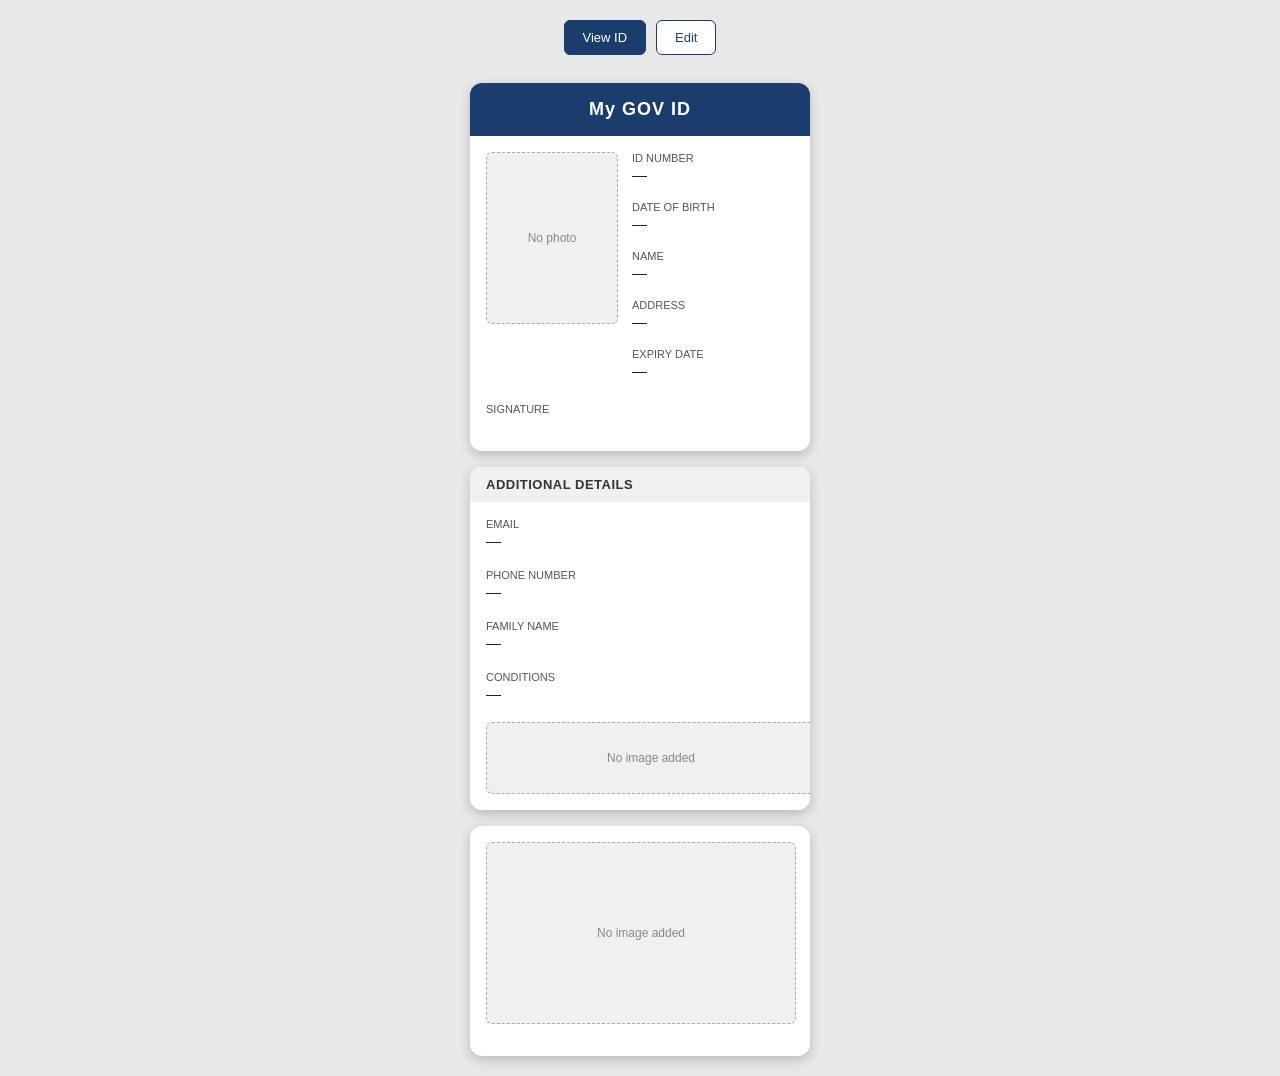
==== index.html @ f357cc34 "Add files via upload" ====
<!DOCTYPE html>
<html lang="en">
<head>
  <meta charset="UTF-8">
  <meta name="viewport" content="width=device-width, initial-scale=1.0">
  <title>My ID Card</title>
  <link rel="stylesheet" href="style.css">
</head>
<body>

  <div class="topbar">
    <button id="showViewBtn" class="tab active">View ID</button>
    <button id="showEditBtn" class="tab">Edit</button>
  </div>

  <!-- ================= VIEW MODE ================= -->
  <div id="viewPage">

    <div class="card">
      <div class="header" id="bannerAreaView">
        <h1>My GOV ID</h1>
      </div>

      <div class="card-body">
        <div class="photo-area">
          <img id="viewPhoto" src="" alt="Your photo" style="display:none;">
          <span id="viewPhotoPlaceholder">No photo</span>
        </div>

        <div class="fields">
          <div class="display-field">
            <span class="display-label">ID Number</span>
            <span id="viewIdNumber" class="display-value">—</span>
          </div>
          <div class="display-field">
            <span class="display-label">Date of Birth</span>
            <span id="viewDob" class="display-value">—</span>
          </div>
          <div class="display-field">
            <span class="display-label">Name</span>
            <span id="viewName" class="display-value">—</span>
          </div>
          <div class="display-field">
            <span class="display-label">Address</span>
            <span id="viewAddress" class="display-value">—</span>
          </div>
          <div class="display-field">
            <span class="display-label">Expiry Date</span>
            <span id="viewExpiry" class="display-value">—</span>
          </div>
        </div>
      </div>

      <div class="signature-section">
        <span class="display-label">Signature</span>
        <img id="viewSignature" alt="Signature" style="max-width:100%; display:none;">
      </div>

      <div class="message-section">
        <span id="viewMessage" class="card-message"></span>
      </div>
    </div>

    <!-- Additional Details card -->
    <div class="card extra-card">
      <div class="subheader">Additional Details</div>
      <div class="card-body-column">
        <div class="display-field">
          <span class="display-label">Email</span>
          <span id="viewEmail" class="display-value">—</span>
        </div>
        <div class="display-field">
          <span class="display-label">Phone Number</span>
          <span id="viewPhone" class="display-value">—</span>
        </div>
        <div class="display-field">
          <span class="display-label">Family Name</span>
          <span id="viewFamilyName" class="display-value">—</span>
        </div>
        <div class="display-field">
          <span class="display-label">Conditions</span>
          <span id="viewConditions" class="display-value">—</span>
        </div>
        <div class="extra-image-area barcode">
          <img id="viewBarcode" src="" alt="Barcode" style="display:none;">
          <span id="viewBarcodePlaceholder">No image added</span>
        </div>
      </div>
    </div>

    <!-- Free image + subtitle card -->
    <div class="card extra-card">
      <div class="card-body-column">
        <div class="extra-image-area large">
          <img id="viewExtraImage" src="" alt="Extra" style="display:none;">
          <span id="viewExtraImagePlaceholder">No image added</span>
        </div>
        <span id="viewExtraSubtitle" class="card-message center"></span>
      </div>
    </div>

  </div>

  <!-- ================= EDIT MODE ================= -->
  <div id="editPage" style="display:none;">

    <div class="card">
      <div class="header" id="bannerAreaEdit">
        <h1>EDIT MY ID</h1>
      </div>
      <input type="file" id="bannerInput" accept="image/*" style="display:none;">

      <div class="card-body">
        <div class="photo-area" id="photoArea">
          <span id="photoPlaceholder">Tap to add photo</span>
          <img id="photoPreview" src="" alt="Your photo" style="display:none;">
        </div>
        <input type="file" id="photoInput" accept="image/*" style="display:none;">

        <div class="fields">
          <div class="field">
            <label for="idNumber">ID Number</label>
            <input type="text" id="idNumber" placeholder="000000">
          </div>

          <div class="field">
            <label for="dob">Date of Birth</label>
            <input type="date" id="dob">
          </div>

          <div class="field">
            <label for="fullName">Name</label>
            <textarea id="fullName" rows="1" placeholder="Your name"></textarea>
          </div>

          <div class="field">
            <label for="sex">Sex</label>
            <select id="sex">
              <option value="">Select</option>
              <option value="Male">Male</option>
              <option value="Female">Female</option>
              <option value="Other">Other</option>
            </select>
          </div>

          <div class="field">
            <label for="address">Address</label>
            <textarea id="address" rows="2" placeholder="Your address"></textarea>
          </div>

          <div class="field">
            <label for="expiryDate">Expiry Date</label>
            <input type="date" id="expiryDate">
          </div>
        </div>
      </div>

      <div class="signature-section">
        <label>Signature</label>
        <canvas id="signaturePad" width="300" height="80"></canvas>
        <button id="clearSig" type="button">Clear</button>
      </div>

      <div class="field message-field">
        <label for="message">Message</label>
        <textarea id="message" rows="2" placeholder="Add a note or message"></textarea>
      </div>
    </div>

    <!-- Additional Details edit -->
    <div class="card extra-card">
      <div class="subheader">Additional Details</div>
      <div class="card-body-column">
        <div class="field">
          <label for="email">Email</label>
          <input type="email" id="email" placeholder="you@example.com">
        </div>
        <div class="field">
          <label for="phone">Phone Number</label>
          <input type="tel" id="phone" placeholder="Your phone number">
        </div>
        <div class="field">
          <label for="familyName">Family Name</label>
          <input type="text" id="familyName" placeholder="Family name">
        </div>
        <div class="field">
          <label for="conditions">Conditions</label>
          <textarea id="conditions" rows="2" placeholder="Any conditions"></textarea>
        </div>

        <div class="field">
          <label>Barcode / Image</label>
          <div class="extra-image-area barcode" id="barcodeArea">
            <span id="barcodePlaceholder">Tap to add image</span>
            <img id="barcodePreview" src="" alt="Barcode" style="display:none;">
          </div>
          <input type="file" id="barcodeInput" accept="image/*" style="display:none;">
        </div>
      </div>
    </div>

    <!-- Free image + subtitle edit -->
    <div class="card extra-card">
      <div class="card-body-column">
        <div class="extra-image-area large" id="extraImageArea">
          <span id="extraImagePlaceholder">Tap to add image</span>
          <img id="extraImagePreview" src="" alt="Extra" style="display:none;">
        </div>
        <input type="file" id="extraImageInput" accept="image/*" style="display:none;">

        <div class="field">
          <label for="extraSubtitle">Subtitle</label>
          <input type="text" id="extraSubtitle" placeholder="Add a caption">
        </div>
      </div>
    </div>

    <button id="saveBtn">Save</button>
  </div>

  <script type="module" src="script.js"></script>
</body>
</html>
---- style.css ----
body {
  margin: 0;
  padding: 20px;
  background: #e8e8e8;
  font-family: Arial, sans-serif;
  display: flex;
  flex-direction: column;
  align-items: center;
}

.topbar {
  display: flex;
  justify-content: center;
  gap: 10px;
  margin-bottom: 28px;
}

.tab {
  padding: 9px 18px;
  border: 1px solid #1a3d6d;
  background: white;
  color: #1a3d6d;
  border-radius: 6px;
  font-size: 13px;
  cursor: pointer;
}

.tab.active {
  background: #1a3d6d;
  color: white;
}

.card {
  background: white;
  width: 340px;
  border-radius: 12px;
  overflow: hidden;
  box-shadow: 0 4px 12px rgba(0,0,0,0.2);
}

.header {
  background: #1a3d6d;
  color: white;
  padding: 16px;
  text-align: center;
  cursor: pointer;
}

.header h1 {
  margin: 0;
  font-size: 18px;
  letter-spacing: 1px;
}

.card-body {
  display: flex;
  flex-direction: row;
  padding: 16px;
  gap: 14px;
}

.photo-area {
  width: 130px;
  height: 170px;
  background: #f0f0f0;
  border: 1px dashed #aaa;
  border-radius: 6px;
  display: flex;
  align-items: center;
  justify-content: center;
  text-align: center;
  font-size: 12px;
  color: #888;
  cursor: pointer;
  overflow: hidden;
  flex-shrink: 0;
}

.photo-area img {
  width: 100%;
  height: 100%;
  object-fit: contain;
}

.fields {
  display: flex;
  flex-direction: column;
  gap: 10px;
}

.field label, .display-label {
  display: block;
  font-size: 11px;
  color: #555;
  text-transform: uppercase;
  margin-bottom: 2px;
}

.field input, .field select, .field textarea {
  width: 100%;
  border: none;
  border-bottom: 1px solid #ccc;
  font-size: 14px;
  padding: 4px 0;
  box-sizing: border-box;
  font-family: inherit;
  resize: none;
  overflow-wrap: break-word;
}

.field textarea {
  border: 1px solid #ccc;
  border-radius: 4px;
  padding: 6px;
}

.field input:focus, .field select:focus, .field textarea:focus {
  outline: none;
  border-color: #1a3d6d;
}

.display-field {
  display: flex;
  flex-direction: column;
  margin-bottom: 8px;
}

.display-value {
  font-size: 15px;
  color: #222;
  font-weight: 500;
  overflow-wrap: break-word;
  white-space: pre-wrap;
}

#viewPhotoPlaceholder {
  font-size: 12px;
  color: #888;
}

.signature-section {
  padding: 0 16px 16px;
}

#signaturePad {
  border: 1px solid #ccc;
  border-radius: 6px;
  width: 100%;
  touch-action: none;
  background: #fafafa;
}

#clearSig {
  margin-top: 6px;
  padding: 5px 10px;
  font-size: 12px;
  border: 1px solid #ccc;
  background: white;
  border-radius: 4px;
  cursor: pointer;
}

.message-field {
  padding: 0 16px 16px;
}

.message-section {
  padding: 0 16px 18px;
}

.card-message {
  display: block;
  font-size: 13px;
  color: #444;
  font-style: italic;
  overflow-wrap: break-word;
  white-space: pre-wrap;
}

.card-message.center {
  text-align: center;
  margin-top: 4px;
}

#saveBtn {
  display: block;
  width: 340px;
  margin: 16px 0 40px;
  padding: 10px;
  background: #1a3d6d;
  color: white;
  border: none;
  border-radius: 6px;
  font-size: 14px;
  cursor: pointer;
}

#saveBtn:active {
  background: #142f54;
}

.extra-card {
  margin-top: 16px;
}

.subheader {
  background: #f0f0f0;
  color: #333;
  padding: 10px 16px;
  font-size: 13px;
  font-weight: bold;
  text-transform: uppercase;
  letter-spacing: 0.5px;
}

.card-body-column {
  display: flex;
  flex-direction: column;
  padding: 16px;
  gap: 12px;
}

.extra-image-area {
  width: 100%;
  height: 100px;
  background: #f0f0f0;
  border: 1px dashed #aaa;
  border-radius: 6px;
  display: flex;
  align-items: center;
  justify-content: center;
  text-align: center;
  font-size: 12px;
  color: #888;
  cursor: pointer;
  overflow: hidden;
}

.extra-image-area.large {
  height: 180px;
}

.extra-image-area img {
  width: 100%;
  height: 100%;
  object-fit: contain;
}

.extra-image-area.barcode {
  height: auto;
  min-height: 50px;
  padding: 10px;
}

.extra-image-area.barcode img {
  width: auto;
  max-width: 100%;
  height: auto;
  object-fit: initial;
}
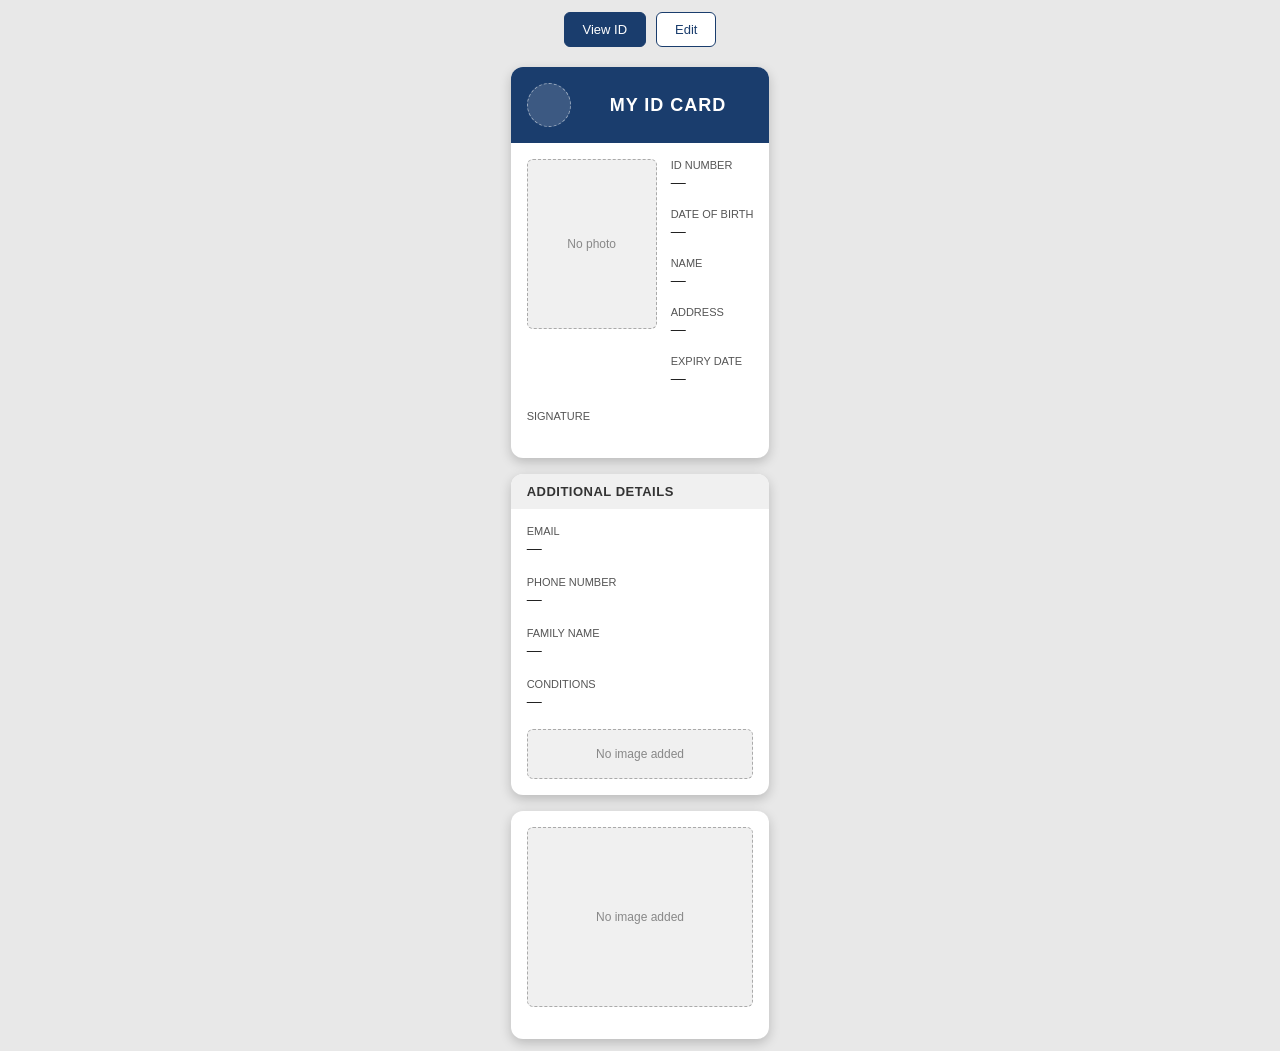
==== commit fc0d95fd: "Add files via upload" ====
--- a/index.html
+++ b/index.html
@@ -5,6 +5,7 @@
   <meta name="viewport" content="width=device-width, initial-scale=1.0">
   <title>My ID Card</title>
   <link rel="stylesheet" href="style.css">
+  <link rel="apple-touch-icon" href="icon.png">
 </head>
 <body>
 
@@ -18,7 +19,10 @@
 
     <div class="card">
       <div class="header" id="bannerAreaView">
-        <h1>My GOV ID</h1>
+        <div class="logo-area" id="logoAreaView">
+          <img id="viewLogo" src="" alt="Logo" style="display:none;">
+        </div>
+        <h1>MY ID CARD</h1>
       </div>
 
       <div class="card-body">
@@ -106,6 +110,11 @@
 
     <div class="card">
       <div class="header" id="bannerAreaEdit">
+        <div class="logo-area" id="logoAreaEdit">
+          <span id="logoPlaceholder">Logo</span>
+          <img id="logoPreview" src="" alt="Logo" style="display:none;">
+        </div>
+        <input type="file" id="logoInput" accept="image/*" style="display:none;">
         <h1>EDIT MY ID</h1>
       </div>
       <input type="file" id="bannerInput" accept="image/*" style="display:none;">
--- a/style.css
+++ b/style.css
@@ -1,6 +1,10 @@
+* {
+  box-sizing: border-box;
+}
+
 body {
   margin: 0;
-  padding: 20px;
+  padding: 12px;
   background: #e8e8e8;
   font-family: Arial, sans-serif;
   display: flex;
@@ -12,7 +16,7 @@
   display: flex;
   justify-content: center;
   gap: 10px;
-  margin-bottom: 28px;
+  margin-bottom: 20px;
 }
 
 .tab {
@@ -32,7 +36,8 @@
 
 .card {
   background: white;
-  width: 340px;
+  width: 100%;
+  max-width: 480px;
   border-radius: 12px;
   overflow: hidden;
   box-shadow: 0 4px 12px rgba(0,0,0,0.2);
@@ -42,7 +47,9 @@
   background: #1a3d6d;
   color: white;
   padding: 16px;
-  text-align: center;
+  display: flex;
+  align-items: center;
+  gap: 12px;
   cursor: pointer;
 }
 
@@ -50,6 +57,33 @@
   margin: 0;
   font-size: 18px;
   letter-spacing: 1px;
+  flex: 1;
+  text-align: center;
+}
+
+.logo-area {
+  width: 44px;
+  height: 44px;
+  border-radius: 50%;
+  background: rgba(255,255,255,0.15);
+  border: 1px dashed rgba(255,255,255,0.5);
+  display: flex;
+  align-items: center;
+  justify-content: center;
+  overflow: hidden;
+  flex-shrink: 0;
+  cursor: pointer;
+  font-size: 9px;
+  color: rgba(255,255,255,0.8);
+  text-align: center;
+}
+
+.logo-area img {
+  width: 100%;
+  height: 100%;
+  object-fit: contain;
+  background: rgb(8, 8, 8);
+  border-radius: 5%;
 }
 
 .card-body {
@@ -86,6 +120,7 @@
   display: flex;
   flex-direction: column;
   gap: 10px;
+  min-width: 0;
 }
 
 .field label, .display-label {
@@ -102,10 +137,10 @@
   border-bottom: 1px solid #ccc;
   font-size: 14px;
   padding: 4px 0;
-  box-sizing: border-box;
   font-family: inherit;
   resize: none;
   overflow-wrap: break-word;
+  background: transparent;
 }
 
 .field textarea {
@@ -148,6 +183,9 @@
   width: 100%;
   touch-action: none;
   background: #fafafa;
+  -webkit-touch-callout: none;
+  -webkit-user-select: none;
+  user-select: none;
 }
 
 #clearSig {
@@ -184,7 +222,8 @@
 
 #saveBtn {
   display: block;
-  width: 340px;
+  width: 100%;
+  max-width: 480px;
   margin: 16px 0 40px;
   padding: 10px;
   background: #1a3d6d;
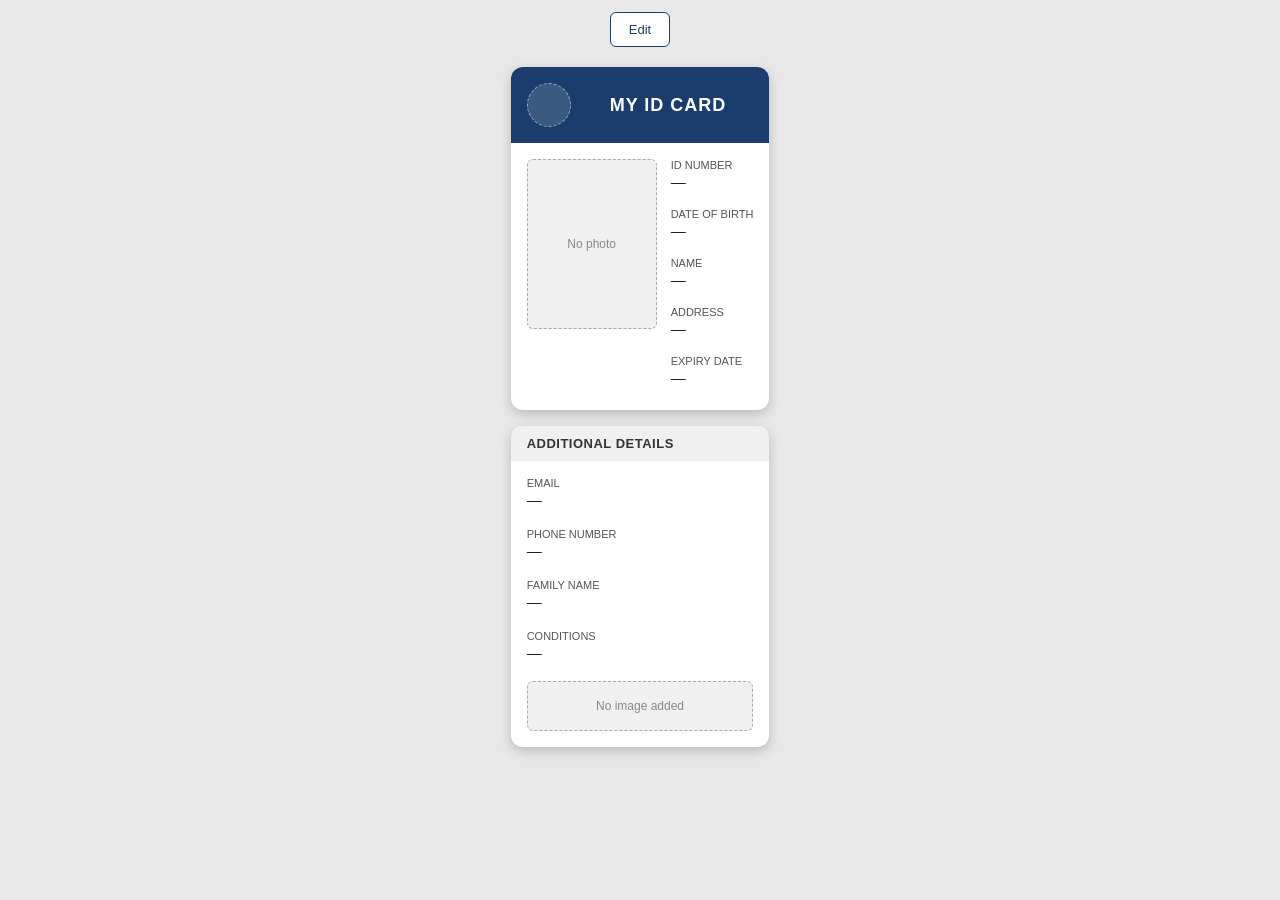
==== commit 6cf50b15: "Update index.html" ====
--- a/index.html
+++ b/index.html
@@ -10,11 +10,9 @@
 <body>
 
   <div class="topbar">
-    <button id="showViewBtn" class="tab active">View ID</button>
-    <button id="showEditBtn" class="tab">Edit</button>
+    <a href="edit.html" class="tab">Edit</a>
   </div>
 
-  <!-- ================= VIEW MODE ================= -->
   <div id="viewPage">
 
     <div class="card">
@@ -54,18 +52,8 @@
           </div>
         </div>
       </div>
-
-      <div class="signature-section">
-        <span class="display-label">Signature</span>
-        <img id="viewSignature" alt="Signature" style="max-width:100%; display:none;">
-      </div>
-
-      <div class="message-section">
-        <span id="viewMessage" class="card-message"></span>
-      </div>
     </div>
 
-    <!-- Additional Details card -->
     <div class="card extra-card">
       <div class="subheader">Additional Details</div>
       <div class="card-body-column">
@@ -91,142 +79,8 @@
         </div>
       </div>
     </div>
-
-    <!-- Free image + subtitle card -->
-    <div class="card extra-card">
-      <div class="card-body-column">
-        <div class="extra-image-area large">
-          <img id="viewExtraImage" src="" alt="Extra" style="display:none;">
-          <span id="viewExtraImagePlaceholder">No image added</span>
-        </div>
-        <span id="viewExtraSubtitle" class="card-message center"></span>
-      </div>
-    </div>
-
-  </div>
-
-  <!-- ================= EDIT MODE ================= -->
-  <div id="editPage" style="display:none;">
-
-    <div class="card">
-      <div class="header" id="bannerAreaEdit">
-        <div class="logo-area" id="logoAreaEdit">
-          <span id="logoPlaceholder">Logo</span>
-          <img id="logoPreview" src="" alt="Logo" style="display:none;">
-        </div>
-        <input type="file" id="logoInput" accept="image/*" style="display:none;">
-        <h1>EDIT MY ID</h1>
-      </div>
-      <input type="file" id="bannerInput" accept="image/*" style="display:none;">
-
-      <div class="card-body">
-        <div class="photo-area" id="photoArea">
-          <span id="photoPlaceholder">Tap to add photo</span>
-          <img id="photoPreview" src="" alt="Your photo" style="display:none;">
-        </div>
-        <input type="file" id="photoInput" accept="image/*" style="display:none;">
-
-        <div class="fields">
-          <div class="field">
-            <label for="idNumber">ID Number</label>
-            <input type="text" id="idNumber" placeholder="000000">
-          </div>
-
-          <div class="field">
-            <label for="dob">Date of Birth</label>
-            <input type="date" id="dob">
-          </div>
-
-          <div class="field">
-            <label for="fullName">Name</label>
-            <textarea id="fullName" rows="1" placeholder="Your name"></textarea>
-          </div>
-
-          <div class="field">
-            <label for="sex">Sex</label>
-            <select id="sex">
-              <option value="">Select</option>
-              <option value="Male">Male</option>
-              <option value="Female">Female</option>
-              <option value="Other">Other</option>
-            </select>
-          </div>
-
-          <div class="field">
-            <label for="address">Address</label>
-            <textarea id="address" rows="2" placeholder="Your address"></textarea>
-          </div>
-
-          <div class="field">
-            <label for="expiryDate">Expiry Date</label>
-            <input type="date" id="expiryDate">
-          </div>
-        </div>
-      </div>
-
-      <div class="signature-section">
-        <label>Signature</label>
-        <canvas id="signaturePad" width="300" height="80"></canvas>
-        <button id="clearSig" type="button">Clear</button>
-      </div>
-
-      <div class="field message-field">
-        <label for="message">Message</label>
-        <textarea id="message" rows="2" placeholder="Add a note or message"></textarea>
-      </div>
-    </div>
-
-    <!-- Additional Details edit -->
-    <div class="card extra-card">
-      <div class="subheader">Additional Details</div>
-      <div class="card-body-column">
-        <div class="field">
-          <label for="email">Email</label>
-          <input type="email" id="email" placeholder="you@example.com">
-        </div>
-        <div class="field">
-          <label for="phone">Phone Number</label>
-          <input type="tel" id="phone" placeholder="Your phone number">
-        </div>
-        <div class="field">
-          <label for="familyName">Family Name</label>
-          <input type="text" id="familyName" placeholder="Family name">
-        </div>
-        <div class="field">
-          <label for="conditions">Conditions</label>
-          <textarea id="conditions" rows="2" placeholder="Any conditions"></textarea>
-        </div>
-
-        <div class="field">
-          <label>Barcode / Image</label>
-          <div class="extra-image-area barcode" id="barcodeArea">
-            <span id="barcodePlaceholder">Tap to add image</span>
-            <img id="barcodePreview" src="" alt="Barcode" style="display:none;">
-          </div>
-          <input type="file" id="barcodeInput" accept="image/*" style="display:none;">
-        </div>
-      </div>
-    </div>
-
-    <!-- Free image + subtitle edit -->
-    <div class="card extra-card">
-      <div class="card-body-column">
-        <div class="extra-image-area large" id="extraImageArea">
-          <span id="extraImagePlaceholder">Tap to add image</span>
-          <img id="extraImagePreview" src="" alt="Extra" style="display:none;">
-        </div>
-        <input type="file" id="extraImageInput" accept="image/*" style="display:none;">
-
-        <div class="field">
-          <label for="extraSubtitle">Subtitle</label>
-          <input type="text" id="extraSubtitle" placeholder="Add a caption">
-        </div>
-      </div>
-    </div>
-
-    <button id="saveBtn">Save</button>
   </div>
 
   <script type="module" src="script.js"></script>
 </body>
-</html>+</html>
--- a/style.css
+++ b/style.css
@@ -296,4 +296,8 @@
   max-width: 100%;
   height: auto;
   object-fit: initial;
-}+}
+.topbar a.tab {
+  text-decoration: none;
+  display: inline-block;
+}
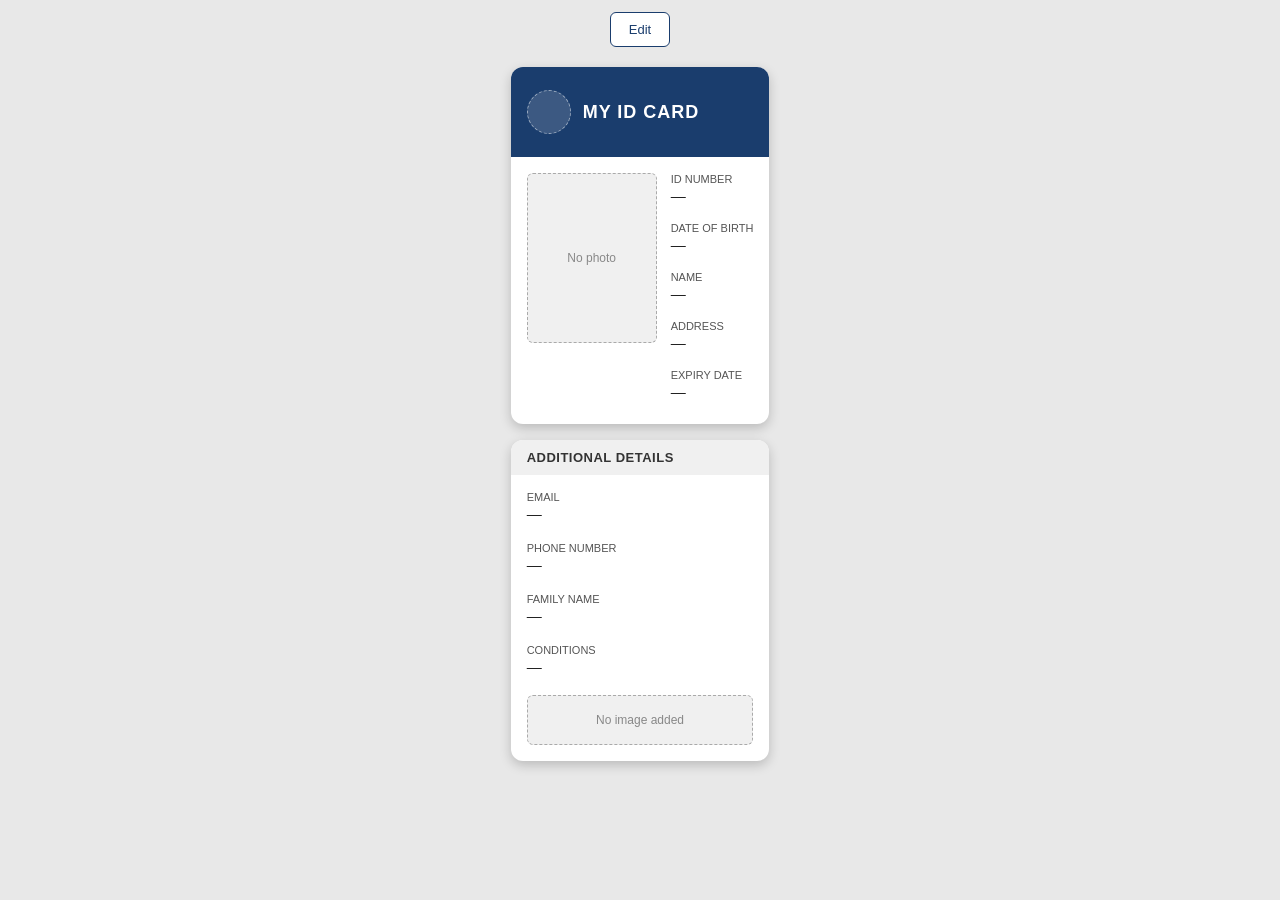
==== commit 6d385fe2: "Add files via upload" ====
--- a/index.html
+++ b/index.html
@@ -79,8 +79,9 @@
         </div>
       </div>
     </div>
+
   </div>
 
   <script type="module" src="script.js"></script>
 </body>
-</html>
+</html>
--- a/style.css
+++ b/style.css
@@ -27,6 +27,8 @@
   border-radius: 6px;
   font-size: 13px;
   cursor: pointer;
+  text-decoration: none;
+  display: inline-block;
 }
 
 .tab.active {
@@ -45,8 +47,10 @@
 
 .header {
   background: #1a3d6d;
+  background-repeat: no-repeat;
   color: white;
   padding: 16px;
+  min-height: 90px;
   display: flex;
   align-items: center;
   gap: 12px;
@@ -57,8 +61,7 @@
   margin: 0;
   font-size: 18px;
   letter-spacing: 1px;
-  flex: 1;
-  text-align: center;
+  text-align: left;
 }
 
 .logo-area {
@@ -82,8 +85,8 @@
   width: 100%;
   height: 100%;
   object-fit: contain;
-  background: rgb(8, 8, 8);
-  border-radius: 5%;
+  background: white;
+  border-radius: 50%;
 }
 
 .card-body {
@@ -173,53 +176,6 @@
   color: #888;
 }
 
-.signature-section {
-  padding: 0 16px 16px;
-}
-
-#signaturePad {
-  border: 1px solid #ccc;
-  border-radius: 6px;
-  width: 100%;
-  touch-action: none;
-  background: #fafafa;
-  -webkit-touch-callout: none;
-  -webkit-user-select: none;
-  user-select: none;
-}
-
-#clearSig {
-  margin-top: 6px;
-  padding: 5px 10px;
-  font-size: 12px;
-  border: 1px solid #ccc;
-  background: white;
-  border-radius: 4px;
-  cursor: pointer;
-}
-
-.message-field {
-  padding: 0 16px 16px;
-}
-
-.message-section {
-  padding: 0 16px 18px;
-}
-
-.card-message {
-  display: block;
-  font-size: 13px;
-  color: #444;
-  font-style: italic;
-  overflow-wrap: break-word;
-  white-space: pre-wrap;
-}
-
-.card-message.center {
-  text-align: center;
-  margin-top: 4px;
-}
-
 #saveBtn {
   display: block;
   width: 100%;
@@ -275,10 +231,6 @@
   overflow: hidden;
 }
 
-.extra-image-area.large {
-  height: 180px;
-}
-
 .extra-image-area img {
   width: 100%;
   height: 100%;
@@ -296,8 +248,4 @@
   max-width: 100%;
   height: auto;
   object-fit: initial;
-}
-.topbar a.tab {
-  text-decoration: none;
-  display: inline-block;
-}
+}
